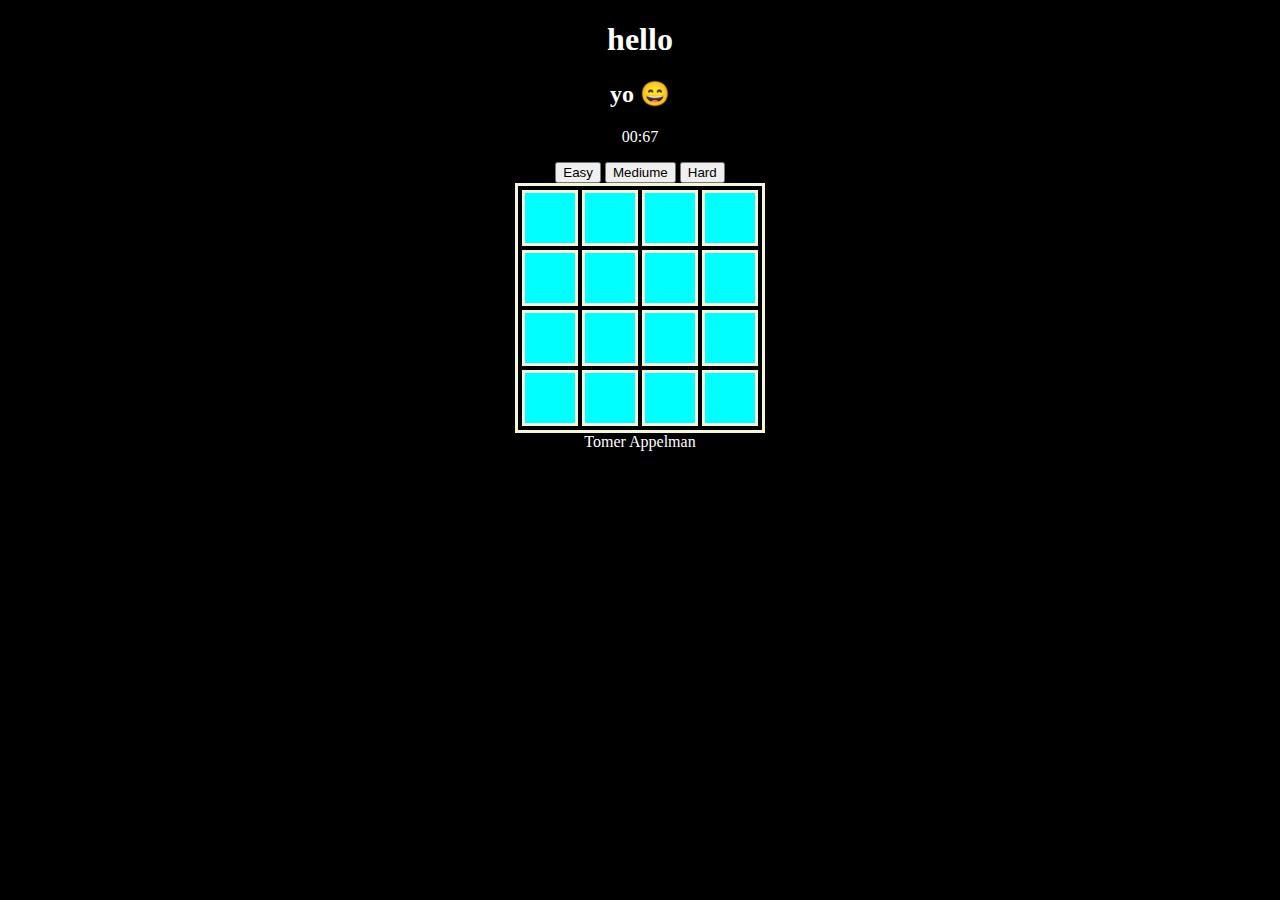
==== index.html @ be09ea2e "updated" ====
<!DOCTYPE html>
<html lang="en">

<head>
    <meta charset="UTF-8">
    <meta http-equiv="X-UA-Compatible" content="IE=edge">
    <meta name="viewport" content="width=device-width, initial-scale=1.0">
    <title>Document</title>
    <link rel="stylesheet" href="css/main.css">
</head>

<body onload="onInit()">
    <h1>hello</h1>
    <h2>yo <span></span></h2>
    <div class="timerBox">
        <p><span id="seconds">00</span>:<span id="tens">00</span></p>
    </div>
    <div class="gameBox">
        <div class="buttons-list">
            <button class="lvl-button" onclick="chooseLevel(4,2)"> Easy</button>
            <button class="lvl-button" onclick="chooseLevel(8,14)"> Mediume</button>
            <button class="lvl-button" onclick="chooseLevel(12,32)"> Hard</button>
        </div>
        <table>
            <tbody class="boardCover"></tbody>
        </table>

        <table class="board-container">
            <tbody class="board"></tbody>
        </table>
    </div>
    <footer>Tomer Appelman</footer>
    <script src="js/util.js"></script>
    <script src="js/main.js"></script>
</body>

</html>
---- css/main.css ----
body {
    background-color: black;
    color: white;
    text-align: center;
}

.board-container {
    margin: auto;
    border: solid beige;
    border-spacing: 4px;
    border-collapse: separate;
}

.cell {
    background-color: aqua;
    border: solid beige;
    font-size: 1.5em;
    width: 2em;
    height: 2em;
    
}
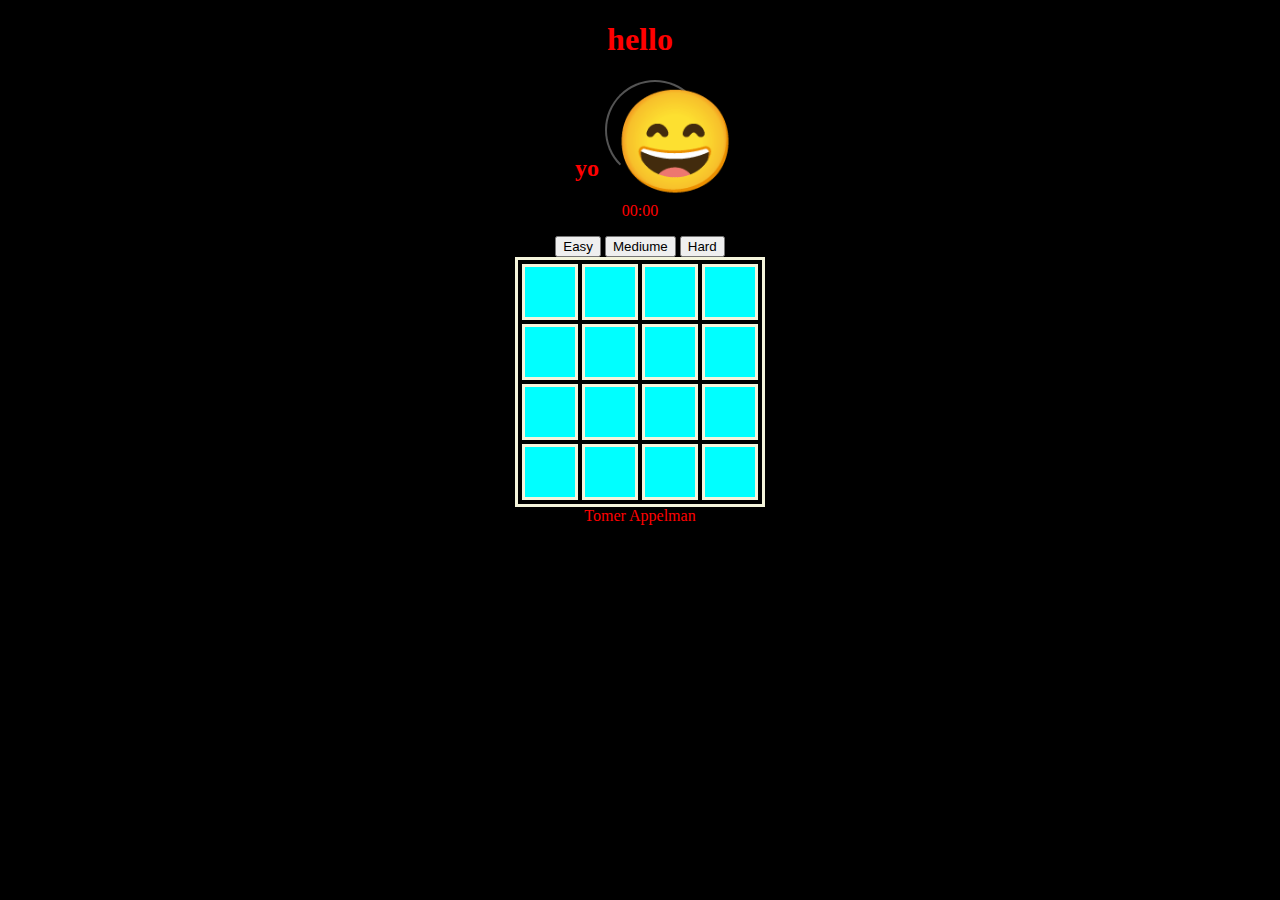
==== commit ccc6e575: "Add files via upload" ====
--- a/index.html
+++ b/index.html
@@ -11,7 +11,7 @@
 
 <body onload="onInit()">
     <h1>hello</h1>
-    <h2>yo <span></span></h2>
+    <h2>yo <button class="smily"><span></span></button></h2>
     <div class="timerBox">
         <p><span id="seconds">00</span>:<span id="tens">00</span></p>
     </div>
--- a/css/main.css
+++ b/css/main.css
@@ -1,6 +1,6 @@
 body {
     background-color: black;
-    color: white;
+    color: red;
     text-align: center;
 }
 
@@ -19,3 +19,11 @@
     height: 2em;
     
 }
+.smily{
+    height: 100px;
+    width: 100px;
+    background: none;
+    border-radius: 50%;
+    font-size: 100px;
+    text-align: center;
+}
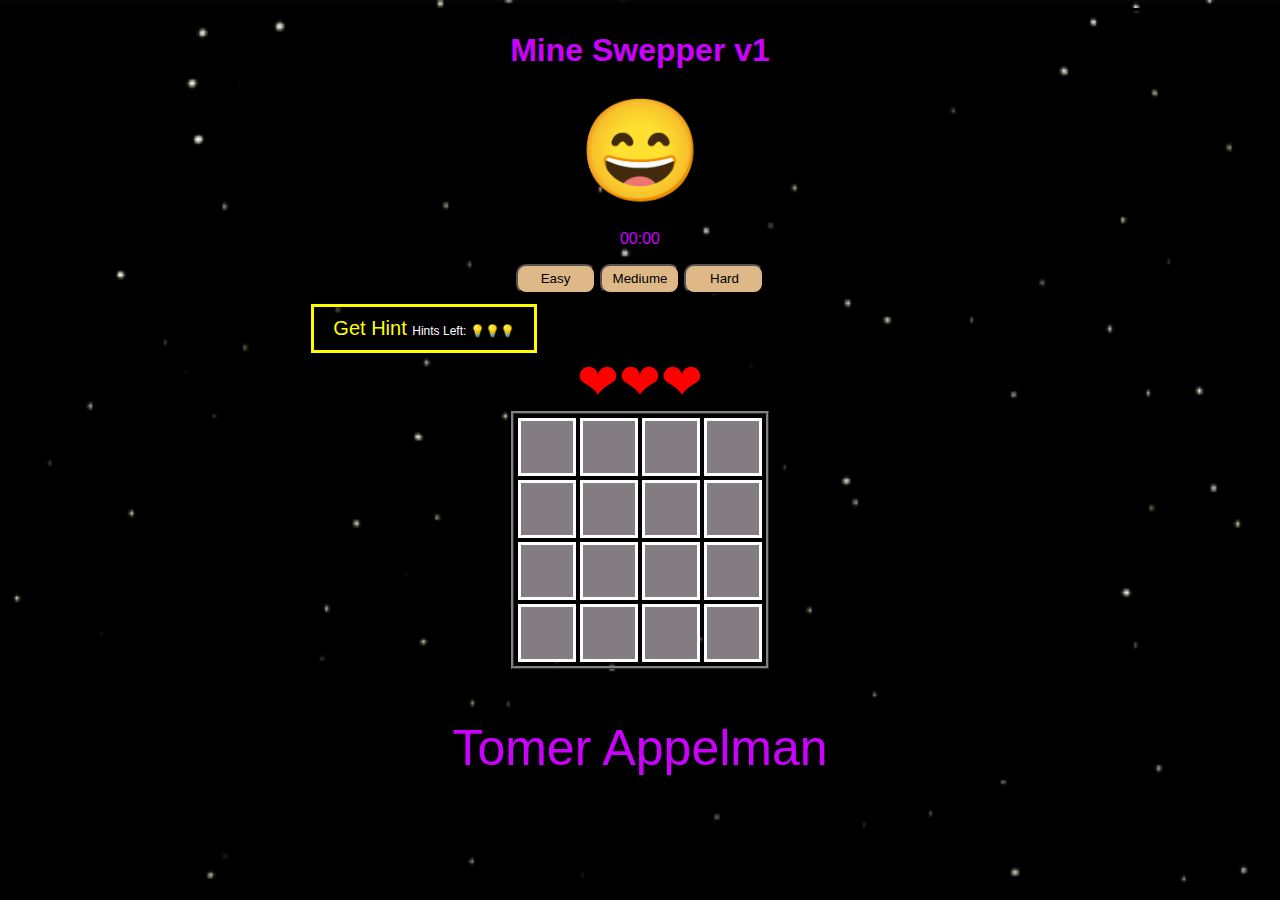
==== commit 471a98b4: "new features and bug fixes" ====
--- a/index.html
+++ b/index.html
@@ -7,11 +7,19 @@
     <meta name="viewport" content="width=device-width, initial-scale=1.0">
     <title>Document</title>
     <link rel="stylesheet" href="css/main.css">
+    <style>
+        body{
+            background-image: url(img/stars_gif.gif);
+            background-repeat: no-repeat;
+            background-attachment: fixed;
+            background-size: cover;
+        }
+    </style>
 </head>
 
 <body onload="onInit()">
-    <h1>hello</h1>
-    <h2>yo <button class="smily"><span></span></button></h2>
+    <h1>Mine Swepper v1</h1>
+    <h2> <button class="smily" onclick="onSmilyClick()"><span></span></button></h2>
     <div class="timerBox">
         <p><span id="seconds">00</span>:<span id="tens">00</span></p>
     </div>
@@ -21,6 +29,9 @@
             <button class="lvl-button" onclick="chooseLevel(8,14)"> Mediume</button>
             <button class="lvl-button" onclick="chooseLevel(12,32)"> Hard</button>
         </div>
+        <div class="hints" onclick="getHint()"> Get Hint <span>Hints Left: </span></div>
+        <div class="healthPoints"></div>
+
         <table>
             <tbody class="boardCover"></tbody>
         </table>
--- a/css/main.css
+++ b/css/main.css
@@ -1,29 +1,68 @@
 body {
-    background-color: black;
-    color: red;
+    border: solid black;
+    color: rgb(204, 0, 255);
     text-align: center;
+    font-family:Arial, Helvetica, sans-serif;
 }
+
 
 .board-container {
     margin: auto;
-    border: solid beige;
+    border: ridge gray;
     border-spacing: 4px;
     border-collapse: separate;
 }
 
 .cell {
-    background-color: aqua;
-    border: solid beige;
+    color: blue;
+    background-color: rgb(131, 125, 131);
+    border: solid rgb(253, 253, 253);
     font-size: 1.5em;
-    width: 2em;
-    height: 2em;
+    width: 50px;
+    height: 50px;
     
 }
 .smily{
-    height: 100px;
-    width: 100px;
     background: none;
-    border-radius: 50%;
     font-size: 100px;
-    text-align: center;
+    border: none;
 }
+.hints{
+    color: yellow;
+    padding: 10px;
+    border: solid yellow;
+    width: 200px;
+    margin-left: 300px;
+    font-size: 20px;
+}
+.hints:hover{
+    cursor: pointer;
+}
+.revealed{
+background-color: lightyellow;
+}
+.hints span{
+    color: white;
+    font-size: 12px;
+}
+.healthPoints{
+    color: red;
+    font-size: 50px;
+}
+.buttons-list{
+    margin: 10px;
+}
+footer{
+    margin-top: 50px;
+    font-size: 50px;
+}
+.lvl-button{
+background-color: burlywood;
+border-radius: 10px;
+width: 80px;
+height: 30px;
+}
+button:hover{
+    cursor: pointer;
+}
+
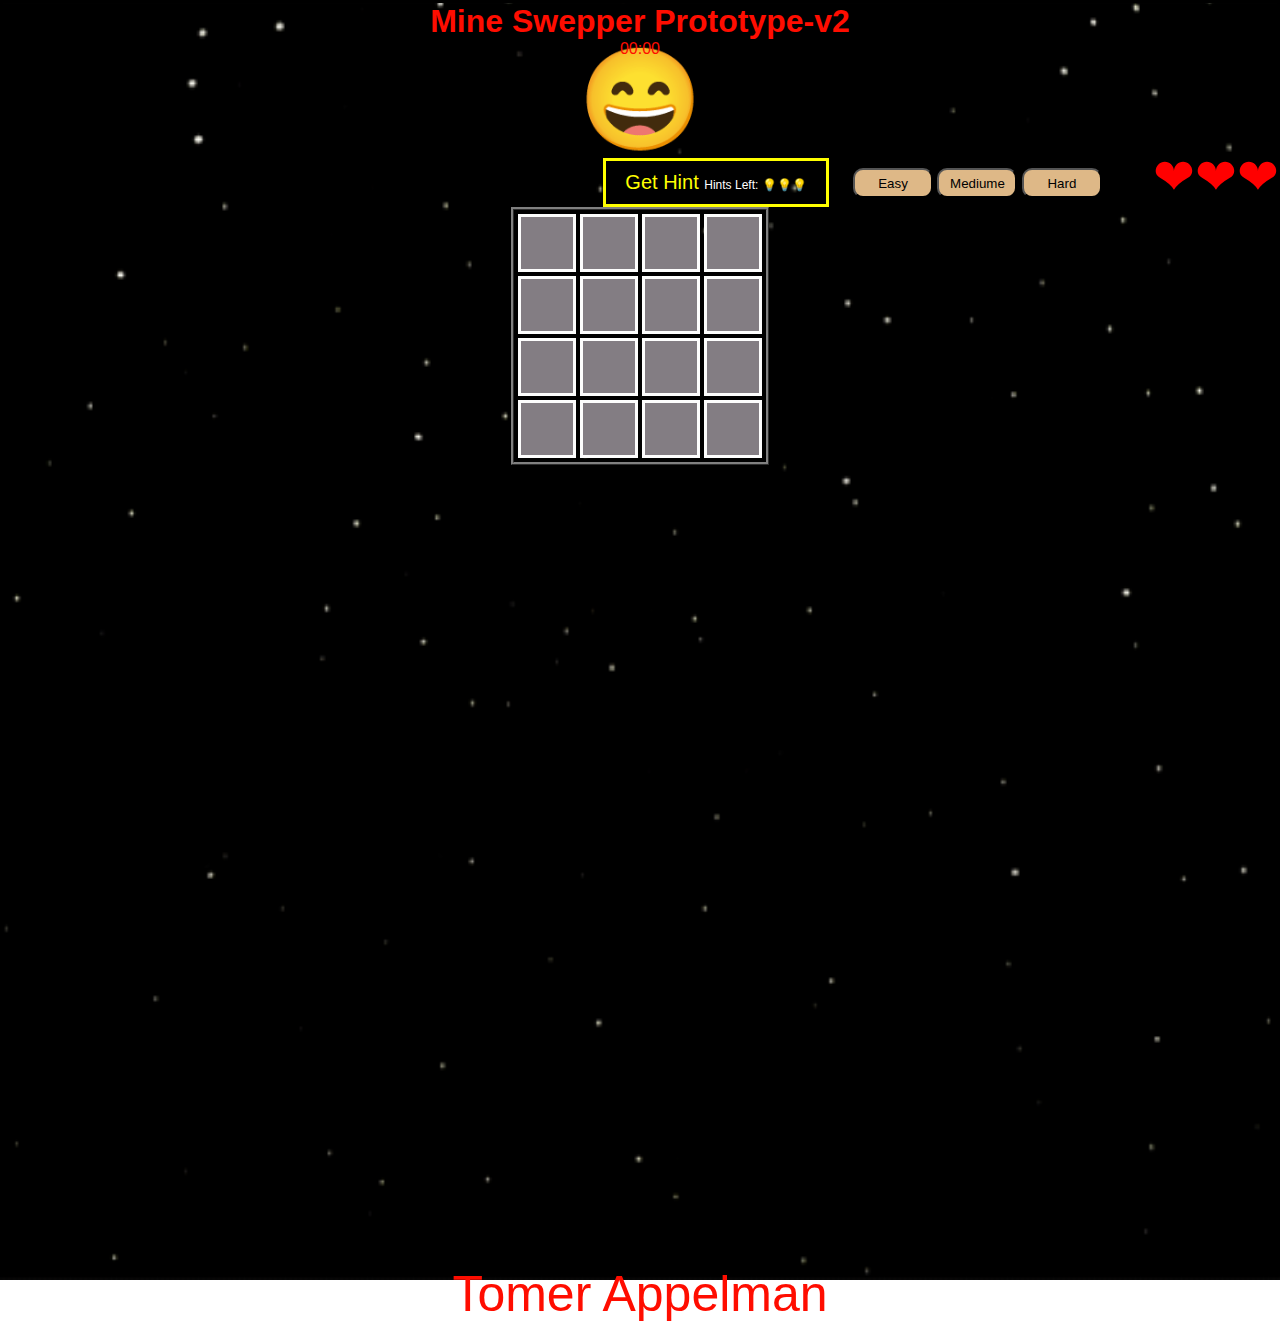
==== commit 925772e5: "game version 2" ====
--- a/index.html
+++ b/index.html
@@ -18,11 +18,12 @@
 </head>
 
 <body onload="onInit()">
-    <h1>Mine Swepper v1</h1>
+    <h1>Mine Swepper Prototype-v2</h1>
     <h2> <button class="smily" onclick="onSmilyClick()"><span></span></button></h2>
     <div class="timerBox">
         <p><span id="seconds">00</span>:<span id="tens">00</span></p>
     </div>
+    <div class="healthPoints"></div>
     <div class="gameBox">
         <div class="buttons-list">
             <button class="lvl-button" onclick="chooseLevel(4,2)"> Easy</button>
@@ -30,7 +31,6 @@
             <button class="lvl-button" onclick="chooseLevel(12,32)"> Hard</button>
         </div>
         <div class="hints" onclick="getHint()"> Get Hint <span>Hints Left: </span></div>
-        <div class="healthPoints"></div>
 
         <table>
             <tbody class="boardCover"></tbody>
--- a/css/main.css
+++ b/css/main.css
@@ -1,68 +1,125 @@
 body {
+    /* position: absolute; */
     border: solid black;
-    color: rgb(204, 0, 255);
+    color: rgb(255, 13, 0);
     text-align: center;
-    font-family:Arial, Helvetica, sans-serif;
+    font-family: Arial, Helvetica, sans-serif;
+    height: 800px;
+    margin: 0;
+    padding: 0;
+    overflow: hidden;
+
 }
 
+.gameBox{
+    margin-top: 100px;
+}
+ 
 
 .board-container {
     margin: auto;
     border: ridge gray;
     border-spacing: 4px;
     border-collapse: separate;
+    /* position: fixed; */
 }
 
 .cell {
-    color: blue;
+    color: rgb(237, 25, 25);
     background-color: rgb(131, 125, 131);
     border: solid rgb(253, 253, 253);
     font-size: 1.5em;
     width: 50px;
     height: 50px;
-    
+    transition: 0.8s;
+
 }
-.smily{
+h1{
+    padding: 0;
+    margin: 0;
+}
+p{
+    margin: 0;
+}
+h2{
+    padding: 0px;
+    margin: 0px;
+    height: 0px;
+}
+
+button.smily {
+    /* padding: 0; */
+    /* margin: 0; */
     background: none;
     font-size: 100px;
     border: none;
+    /* position: absolute; */
+    
+
 }
-.hints{
+
+.hints {
+    /* position: absolute; */
     color: yellow;
     padding: 10px;
     border: solid yellow;
     width: 200px;
-    margin-left: 300px;
+    margin-left: 600px;
+    margin-top: 10px;
     font-size: 20px;
+    /* float: left; */
 }
-.hints:hover{
+
+.hints:hover {
     cursor: pointer;
 }
-.revealed{
-background-color: lightyellow;
+
+.revealed {
+    background-color: lightyellow;
 }
-.hints span{
+
+.hints span {
     color: white;
     font-size: 12px;
 }
-.healthPoints{
+
+.healthPoints {
+    position: absolute;
+    /* float: right ; */
     color: red;
     font-size: 50px;
+    margin-left: 1150px;
+    margin-top: 90px;
+    
+
 }
-.buttons-list{
-    margin: 10px;
+
+.buttons-list {
+    position: absolute;
+    margin-left: 850px;
+    margin-top: 10px;
 }
-footer{
-    margin-top: 50px;
+
+footer {
+    margin-top: 800px;
     font-size: 50px;
 }
-.lvl-button{
-background-color: burlywood;
-border-radius: 10px;
-width: 80px;
-height: 30px;
+
+.lvl-button {
+    background-color: burlywood;
+    border-radius: 10px;
+    width: 80px;
+    height: 30px;
 }
-button:hover{
+
+button:hover {
     cursor: pointer;
 }
 
+.shown {
+    background: none;
+    border: solid rgba(56, 56, 56, 0.748) 7px;
+    width: 40px;
+    height: 40px;
+    
+}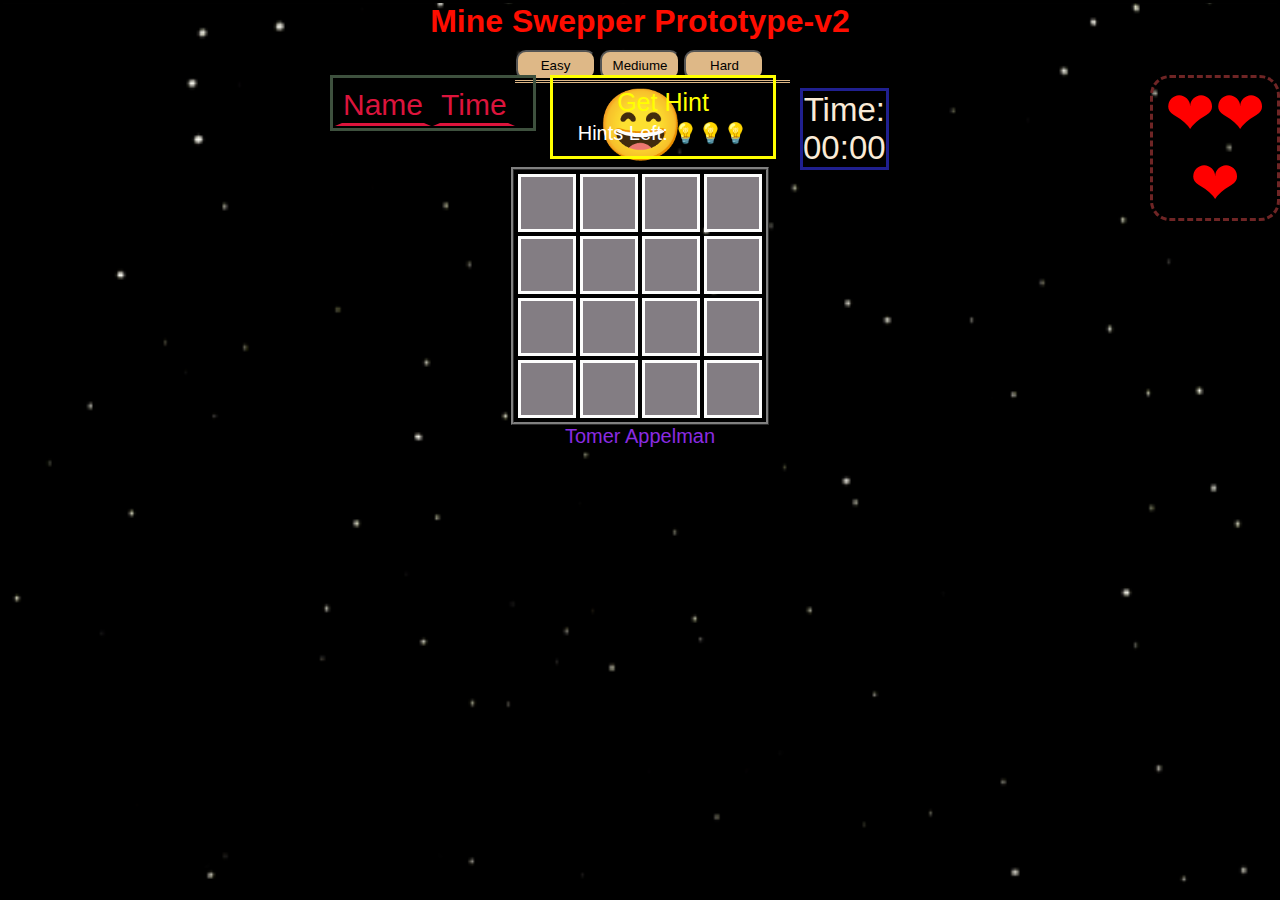
==== commit 2ab11d78: "new features and bug fixes" ====
--- a/index.html
+++ b/index.html
@@ -8,7 +8,7 @@
     <title>Document</title>
     <link rel="stylesheet" href="css/main.css">
     <style>
-        body{
+        body {
             background-image: url(img/stars_gif.gif);
             background-repeat: no-repeat;
             background-attachment: fixed;
@@ -19,26 +19,28 @@
 
 <body onload="onInit()">
     <h1>Mine Swepper Prototype-v2</h1>
-    <h2> <button class="smily" onclick="onSmilyClick()"><span></span></button></h2>
-    <div class="timerBox">
-        <p><span id="seconds">00</span>:<span id="tens">00</span></p>
+    <div class="buttons-list">
+        <button class="lvl-button" onclick="chooseLevel(4,2)"> Easy</button>
+        <button class="lvl-button" onclick="chooseLevel(8,14)"> Mediume</button>
+        <button class="lvl-button" onclick="chooseLevel(12,32)"> Hard</button>
     </div>
-    <div class="healthPoints"></div>
     <div class="gameBox">
-        <div class="buttons-list">
-            <button class="lvl-button" onclick="chooseLevel(4,2)"> Easy</button>
-            <button class="lvl-button" onclick="chooseLevel(8,14)"> Mediume</button>
-            <button class="lvl-button" onclick="chooseLevel(12,32)"> Hard</button>
+         <button class="smily" onclick="onSmilyClick()"></button>
+        <div class="timerBox">
+            <p class="clock">Time: <br><span id="tens">00</span>:<span id="seconds">00</span></p>
         </div>
-        <div class="hints" onclick="getHint()"> Get Hint <span>Hints Left: </span></div>
-
-        <table>
-            <tbody class="boardCover"></tbody>
-        </table>
-
-        <table class="board-container">
-            <tbody class="board"></tbody>
-        </table>
+        <div class="hints" onclick="getHint()"> Get Hint <br> <span>Hints Left: </span></div>
+        <div class="healthPoints"></div>
+        <div class="winnersTable">
+            <table>
+                <tbody class="winnersBoard"></tbody>
+            </table>
+        </div>
+        <div>
+            <table class="board-container">
+                <tbody class="board"></tbody>
+            </table>
+        </div>
     </div>
     <footer>Tomer Appelman</footer>
     <script src="js/util.js"></script>
--- a/css/main.css
+++ b/css/main.css
@@ -4,70 +4,61 @@
     color: rgb(255, 13, 0);
     text-align: center;
     font-family: Arial, Helvetica, sans-serif;
-    height: 800px;
     margin: 0;
     padding: 0;
     overflow: hidden;
-
 }
 
-.gameBox{
-    margin-top: 100px;
+h1 {
+    margin: 0;
 }
- 
+
+.gameBox {
+    margin: 0;
+}
 
 .board-container {
     margin: auto;
     border: ridge gray;
     border-spacing: 4px;
     border-collapse: separate;
-    /* position: fixed; */
 }
 
 .cell {
     color: rgb(237, 25, 25);
     background-color: rgb(131, 125, 131);
     border: solid rgb(253, 253, 253);
-    font-size: 1.5em;
+    font-size: 35px;
     width: 50px;
     height: 50px;
     transition: 0.8s;
-
 }
-h1{
-    padding: 0;
+button.smily {
+    background: none;
+    font-size: 70px;
+    border: none;
     margin: 0;
 }
-p{
+.clock{
+    position: absolute;
+    top: 88px;
+    left: 800px;
+    font-size: 33px;
+    border: solid rgb(32, 32, 144);
+    color: antiquewhite;
     margin: 0;
 }
-h2{
-    padding: 0px;
-    margin: 0px;
-    height: 0px;
-}
 
-button.smily {
-    /* padding: 0; */
-    /* margin: 0; */
-    background: none;
-    font-size: 100px;
-    border: none;
-    /* position: absolute; */
-    
-
-}
 
 .hints {
-    /* position: absolute; */
+    position: absolute;
     color: yellow;
     padding: 10px;
     border: solid yellow;
     width: 200px;
-    margin-left: 600px;
-    margin-top: 10px;
-    font-size: 20px;
-    /* float: left; */
+    top: 75px;
+    left: 550px;
+    font-size: 25px;
 }
 
 .hints:hover {
@@ -80,29 +71,30 @@
 
 .hints span {
     color: white;
-    font-size: 12px;
+    font-size: 20px;
 }
 
 .healthPoints {
     position: absolute;
-    /* float: right ; */
     color: red;
-    font-size: 50px;
-    margin-left: 1150px;
-    margin-top: 90px;
-    
-
+    font-size: 60px;
+    left: 1150px;
+    top: 75px;
+    border-radius: 20px;
+    border: dashed rgb(111, 37, 37);
 }
 
 .buttons-list {
-    position: absolute;
-    margin-left: 850px;
+    margin: auto;
+    border-bottom: double burlywood;
+    width: 300px;
     margin-top: 10px;
 }
 
 footer {
-    margin-top: 800px;
-    font-size: 50px;
+    font-size: 20px;
+    color: blueviolet;
+    bottom: 0;
 }
 
 .lvl-button {
@@ -122,4 +114,26 @@
     width: 40px;
     height: 40px;
     
-}+}
+
+.winnersTable {
+    position: absolute;
+    border: solid rgb(62, 81, 62);
+    width: 200px;
+    left: 330px;
+    top: 75px;
+    
+}
+
+.WinnersHeader {
+    color: crimson;
+    font: bold;
+    font-size: 30px;
+    border: solid black 7px;
+    border-bottom: solid crimson;
+}
+
+.winnerCell {
+    border: solid black 7px;
+    color: darkorchid;
+} 
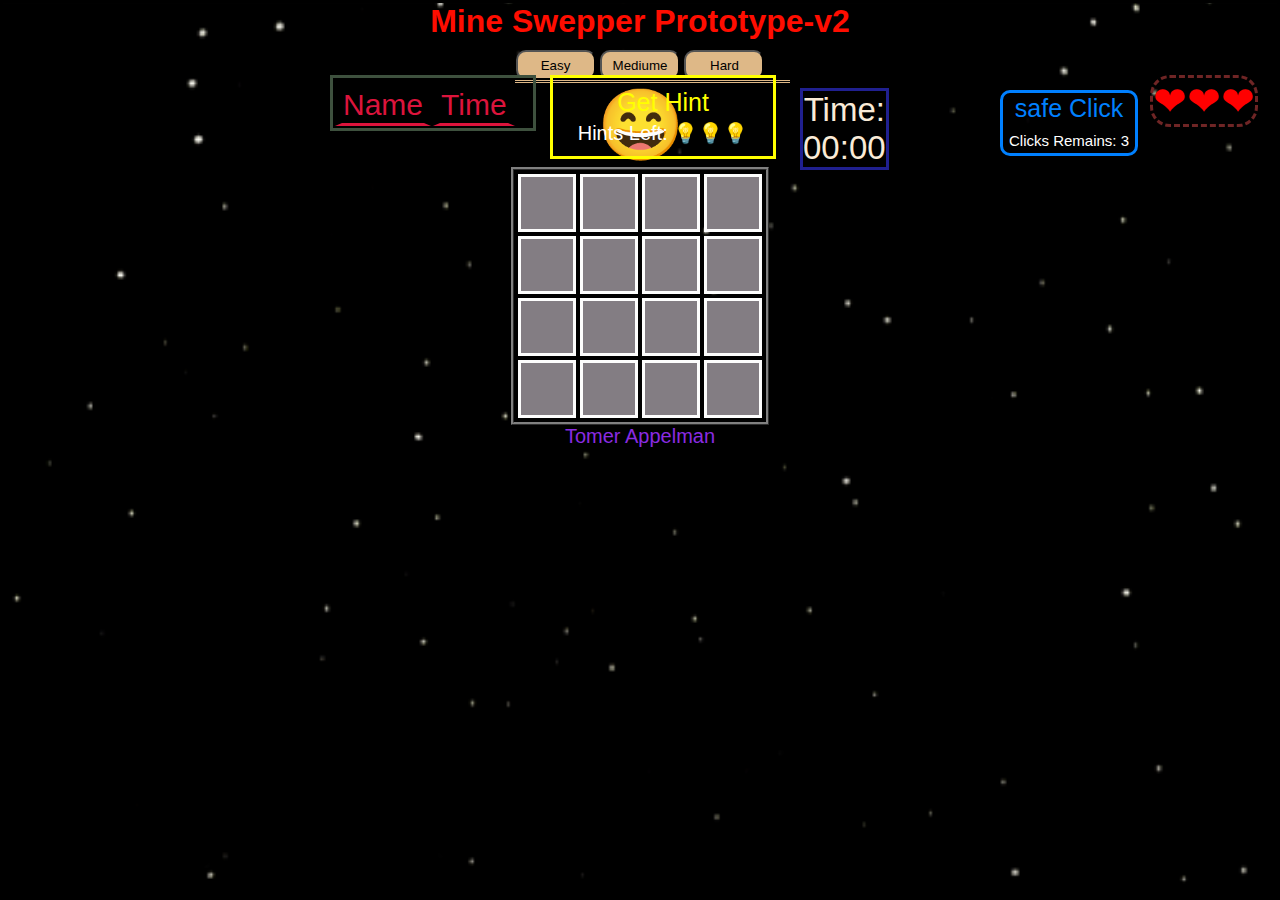
==== commit 61211b61: "new features and bug fixes" ====
--- a/index.html
+++ b/index.html
@@ -26,6 +26,8 @@
     </div>
     <div class="gameBox">
          <button class="smily" onclick="onSmilyClick()"></button>
+         <button class="safeClick" onclick="onSafeClick()">safe Click <br><span></span></button>
+         <button class="megaHint" onclick="onMegaHintClick()">Mega Hint <br><span></span></button>
         <div class="timerBox">
             <p class="clock">Time: <br><span id="tens">00</span>:<span id="seconds">00</span></p>
         </div>
--- a/css/main.css
+++ b/css/main.css
@@ -11,6 +11,9 @@
 
 h1 {
     margin: 0;
+}
+button:hover{
+    cursor: pointer;
 }
 
 .gameBox {
@@ -33,13 +36,20 @@
     height: 50px;
     transition: 0.8s;
 }
+
+.cell:hover {
+    background-color: rgb(64, 60, 60);
+    cursor: pointer;
+}
+
 button.smily {
     background: none;
     font-size: 70px;
     border: none;
     margin: 0;
 }
-.clock{
+
+.clock {
     position: absolute;
     top: 88px;
     left: 800px;
@@ -59,10 +69,12 @@
     top: 75px;
     left: 550px;
     font-size: 25px;
+    transition: 0.6s;
 }
 
 .hints:hover {
     cursor: pointer;
+    border: solid yellow 8px;
 }
 
 .revealed {
@@ -77,11 +89,16 @@
 .healthPoints {
     position: absolute;
     color: red;
-    font-size: 60px;
+    font-size: 40px;
     left: 1150px;
     top: 75px;
     border-radius: 20px;
     border: dashed rgb(111, 37, 37);
+    transition: 1s;
+}
+
+.healthPoints:hover {
+    font-size: 60px;
 }
 
 .buttons-list {
@@ -104,8 +121,9 @@
     height: 30px;
 }
 
-button:hover {
+.lvl-button:hover {
     cursor: pointer;
+    border: solid 5px;
 }
 
 .shown {
@@ -113,7 +131,7 @@
     border: solid rgba(56, 56, 56, 0.748) 7px;
     width: 40px;
     height: 40px;
-    
+
 }
 
 .winnersTable {
@@ -122,7 +140,7 @@
     width: 200px;
     left: 330px;
     top: 75px;
-    
+
 }
 
 .WinnersHeader {
@@ -136,4 +154,45 @@
 .winnerCell {
     border: solid black 7px;
     color: darkorchid;
-} 
+}
+
+.safeClick {
+    position: absolute;
+    color: rgb(0, 128, 255);
+    border: solid rgb(0, 128, 255);
+    border-radius: 10px;
+    top: 90px;
+    left: 1000px;
+    font-size: 25px;
+    background: none;
+}
+
+.safeClick:hover {
+    border: solid rgb(0, 128, 255)5px;
+}
+.safeClick span{
+    color: white;
+    font-size: 15px;
+}
+.safe{
+    background-color: rgb(6, 242, 18);
+}
+.megaHint{
+    position: absolute;
+    color: green;
+    border: solid green;
+    border-radius: 10px;
+    top: 90px;
+    left: 1350px;
+    font-size: 40px;
+    background: none;
+    transition: 1s;
+
+}
+.megaHint:hover{
+    border: solid green 10px;
+}
+.megaHint span{
+    color: white;
+    font-size: 20px;
+}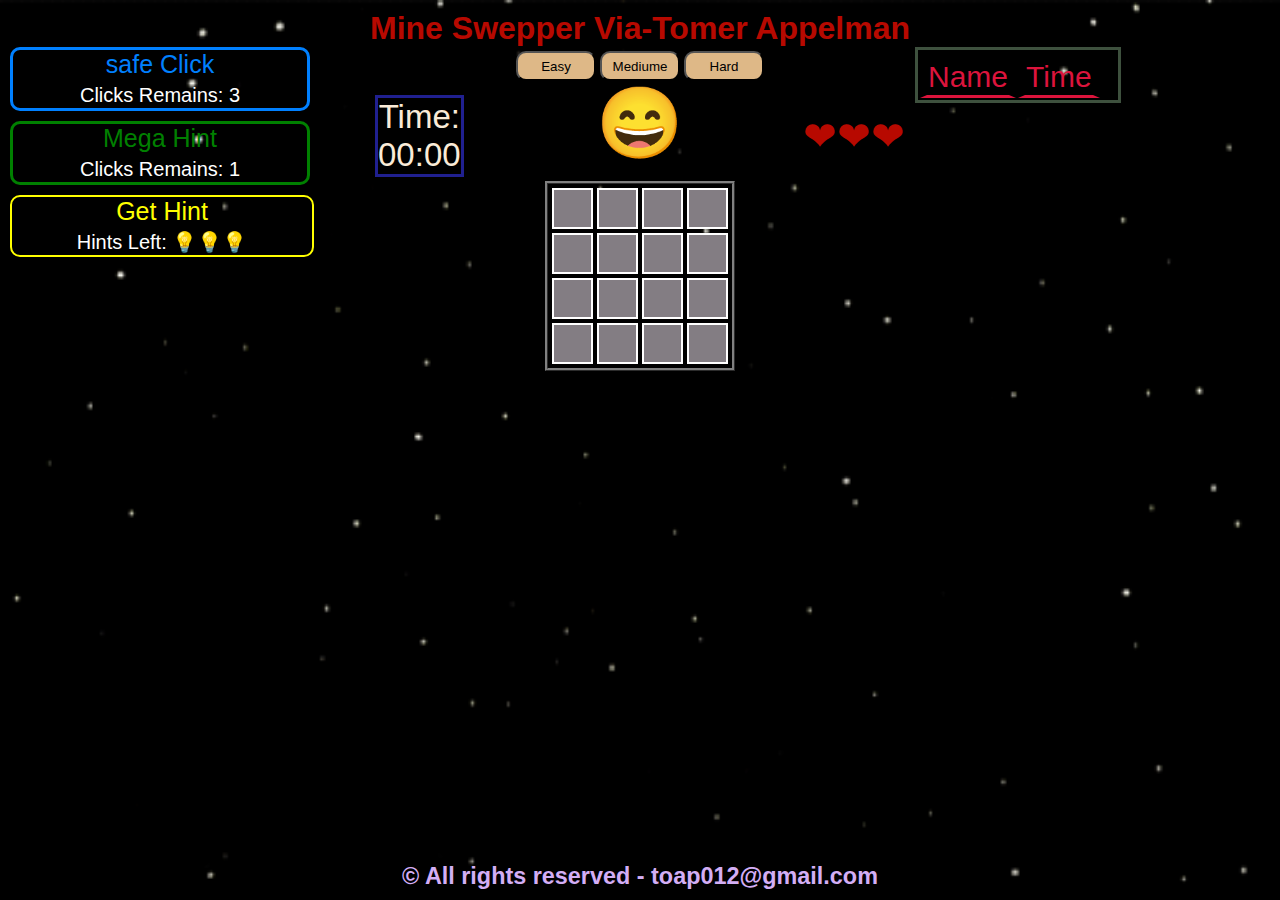
==== commit 5c93ad0f: "Changed HTML architecture && fixed styling" ====
--- a/index.html
+++ b/index.html
@@ -7,46 +7,62 @@
     <meta name="viewport" content="width=device-width, initial-scale=1.0">
     <title>Document</title>
     <link rel="stylesheet" href="css/main.css">
-    <style>
-        body {
-            background-image: url(img/stars_gif.gif);
-            background-repeat: no-repeat;
-            background-attachment: fixed;
-            background-size: cover;
-        }
-    </style>
 </head>
 
 <body onload="onInit()">
-    <h1>Mine Swepper Prototype-v2</h1>
-    <div class="buttons-list">
-        <button class="lvl-button" onclick="chooseLevel(4,2)"> Easy</button>
-        <button class="lvl-button" onclick="chooseLevel(8,14)"> Mediume</button>
-        <button class="lvl-button" onclick="chooseLevel(12,32)"> Hard</button>
-    </div>
-    <div class="gameBox">
-         <button class="smily" onclick="onSmilyClick()"></button>
-         <button class="safeClick" onclick="onSafeClick()">safe Click <br><span></span></button>
-         <button class="megaHint" onclick="onMegaHintClick()">Mega Hint <br><span></span></button>
-        <div class="timerBox">
-            <p class="clock">Time: <br><span id="tens">00</span>:<span id="seconds">00</span></p>
+
+    <header>
+        <h1>Mine Swepper Via-Tomer Appelman</h1>
+    </header>
+
+    <main>
+        <div class="actions">
+            <div class="buttons-list">
+
+                <section class="helpers">
+                    <button class="safeClick" onclick="onSafeClick()">safe Click <br><span></span></button>
+                    <button class="megaHint" onclick="onMegaHintClick()">Mega Hint <br><span></span></button>
+                    <div class="hints" onclick="getHint()"> Get Hint <br> <span>Hints Left: </span></div>
+                </section>
+                <section class="lvl-buttons">
+                    <button class="lvl-button" onclick="onChooseLevel(4,2)"> Easy</button>
+                    <button class="lvl-button" onclick="onChooseLevel(8,14)"> Mediume</button>
+                    <button class="lvl-button" onclick="onChooseLevel(12,32)"> Hard</button>
+                    <div class="gameBox">
+                        <header>
+                            <div class="timerBox">
+                                <p class="clock">Time: <br><span id="tens">00</span>:<span id="seconds">00</span></p>
+                            </div>
+                            <div class="healthPoints"></div>
+                        </header>
+                        <div>
+                            <table class="board-container">
+                                <button class="smily" onclick="onSmilyClick()"></button>
+                                <tbody class="board"></tbody>
+                            </table>
+                        </div>
+                    </div>
+                </section>
+                <section class="others">
+                    <div class="winnersTable">
+                        <table>
+                            <tbody class="winnersBoard"></tbody>
+                        </table>
+                    </div>
+                </section>
+
+            </div>
         </div>
-        <div class="hints" onclick="getHint()"> Get Hint <br> <span>Hints Left: </span></div>
-        <div class="healthPoints"></div>
-        <div class="winnersTable">
-            <table>
-                <tbody class="winnersBoard"></tbody>
-            </table>
-        </div>
-        <div>
-            <table class="board-container">
-                <tbody class="board"></tbody>
-            </table>
-        </div>
-    </div>
-    <footer>Tomer Appelman</footer>
-    <script src="js/util.js"></script>
-    <script src="js/main.js"></script>
+
+    </main>
+
+    <footer>
+        <h3> © All rights reserved - toap012@gmail.com </h3>
+    </footer>
+
 </body>
 
+<script src="js/util.js"></script>
+<script src="js/main.js"></script>
+
 </html>--- a/css/main.css
+++ b/css/main.css
@@ -1,40 +1,57 @@
 body {
-    /* position: absolute; */
-    border: solid black;
-    color: rgb(255, 13, 0);
+    box-sizing: border-box;
+    display: flex;
+    flex-direction: column;
+    color: rgba(255, 13, 0, 0.736);
     text-align: center;
     font-family: Arial, Helvetica, sans-serif;
     margin: 0;
-    padding: 0;
+    padding: 10px;
     overflow: hidden;
-}
-
-h1 {
+    background-image: url(/img/stars_gif.gif);
+    background-repeat: no-repeat;
+    background-attachment: fixed;
+    background-size: cover;
+    height: 100vh;
+}
+
+main {
+    flex: 1;
+}
+
+footer {
+    margin-bottom: 0;
+}
+
+h1,
+h2,
+h3,
+h4,
+h5,
+h6 {
     margin: 0;
 }
-button:hover{
-    cursor: pointer;
-}
-
-.gameBox {
-    margin: 0;
+
+button:hover {
+    cursor: pointer;
 }
 
 .board-container {
+    position: relative;
     margin: auto;
     border: ridge gray;
+    border-collapse: separate;
     border-spacing: 4px;
-    border-collapse: separate;
 }
 
 .cell {
     color: rgb(237, 25, 25);
     background-color: rgb(131, 125, 131);
-    border: solid rgb(253, 253, 253);
-    font-size: 35px;
-    width: 50px;
-    height: 50px;
-    transition: 0.8s;
+    border: white 2px solid;
+    font-size: 20px;
+    width: 35px;
+    height: 35px;
+    transition: 0.5s;
 }
 
 .cell:hover {
@@ -42,39 +59,72 @@
     cursor: pointer;
 }
 
+.shown {
+    background: none;
+    border: solid rgba(56, 56, 56, 0.748) 2px;
+    width: 33px;
+    height: 33px;
+}
+
+.gameBox {
+    position: absolute;
+    top: 40px;
+    width: 100%;
+}
+
+.buttons-list {
+    display: grid;
+    grid-template-columns: 1fr 550px 1fr;
+}
+
+.lvl-buttons {
+    position: relative;
+    display: flex;
+    justify-content: center;
+    gap: 4px;
+    margin-top: 4px;
+}
+
+.lvl-button {
+    background-color: rgb(222, 184, 135);
+    border-radius: 10px;
+    width: 80px;
+    height: 30px;
+}
+
+.lvl-button:hover {
+    cursor: pointer;
+    scale: 0.95;
+    background-color: rgb(242, 206, 157);
+}
+
+.gameBox header {
+    display: flex;
+    justify-content: space-between;
+    align-items: center;
+    padding: 4px 10px;
+}
+
 button.smily {
+    position: absolute;
     background: none;
     font-size: 70px;
+    top: -10px;
+    left: 225px;
     border: none;
-    margin: 0;
+    margin-inline-end: 5px;
 }
 
 .clock {
-    position: absolute;
-    top: 88px;
-    left: 800px;
     font-size: 33px;
     border: solid rgb(32, 32, 144);
     color: antiquewhite;
     margin: 0;
 }
 
-
 .hints {
-    position: absolute;
     color: yellow;
-    padding: 10px;
     border: solid yellow;
-    width: 200px;
-    top: 75px;
-    left: 550px;
-    font-size: 25px;
-    transition: 0.6s;
-}
-
-.hints:hover {
-    cursor: pointer;
-    border: solid yellow 8px;
 }
 
 .revealed {
@@ -87,59 +137,69 @@
 }
 
 .healthPoints {
-    position: absolute;
-    color: red;
     font-size: 40px;
-    left: 1150px;
-    top: 75px;
     border-radius: 20px;
-    border: dashed rgb(111, 37, 37);
-    transition: 1s;
-}
-
-.healthPoints:hover {
-    font-size: 60px;
-}
-
-.buttons-list {
-    margin: auto;
-    border-bottom: double burlywood;
-    width: 300px;
-    margin-top: 10px;
+}
+
+.helpers {
+    display: grid;
+    gap: 10px;
+}
+
+.helpers>* {
+    max-width: 300px;
+    background: none;
+    font-size: 25px;
+    border-radius: 10px;
+    padding-inline: 0;
+    padding: 0;
+    border: solid 2px;
+    transition: 0.3s;
+}
+
+.helpers>*:hover {
+    margin-left: 20px;
+    cursor: pointer;
 }
 
 footer {
     font-size: 20px;
-    color: blueviolet;
+    color: rgb(211, 174, 245);
     bottom: 0;
 }
 
-.lvl-button {
-    background-color: burlywood;
-    border-radius: 10px;
-    width: 80px;
-    height: 30px;
-}
-
-.lvl-button:hover {
-    cursor: pointer;
-    border: solid 5px;
-}
-
-.shown {
-    background: none;
-    border: solid rgba(56, 56, 56, 0.748) 7px;
-    width: 40px;
-    height: 40px;
-
+.safeClick {
+    color: rgb(0, 128, 255);
+    border: solid rgb(0, 128, 255);
+}
+
+.safeClick span {
+    color: white;
+    font-size: 20px;
+}
+
+.safe {
+    background-color: rgb(6, 242, 18);
+}
+
+.megaHint {
+    /* position: absolute; */
+    color: green;
+    border: solid green;
+}
+
+.megaHint span {
+    color: white;
+    font-size: 20px;
+}
+
+.others {
+    position: relative;
 }
 
 .winnersTable {
-    position: absolute;
     border: solid rgb(62, 81, 62);
     width: 200px;
-    left: 330px;
-    top: 75px;
 
 }
 
@@ -154,45 +214,4 @@
 .winnerCell {
     border: solid black 7px;
     color: darkorchid;
-}
-
-.safeClick {
-    position: absolute;
-    color: rgb(0, 128, 255);
-    border: solid rgb(0, 128, 255);
-    border-radius: 10px;
-    top: 90px;
-    left: 1000px;
-    font-size: 25px;
-    background: none;
-}
-
-.safeClick:hover {
-    border: solid rgb(0, 128, 255)5px;
-}
-.safeClick span{
-    color: white;
-    font-size: 15px;
-}
-.safe{
-    background-color: rgb(6, 242, 18);
-}
-.megaHint{
-    position: absolute;
-    color: green;
-    border: solid green;
-    border-radius: 10px;
-    top: 90px;
-    left: 1350px;
-    font-size: 40px;
-    background: none;
-    transition: 1s;
-
-}
-.megaHint:hover{
-    border: solid green 10px;
-}
-.megaHint span{
-    color: white;
-    font-size: 20px;
 }